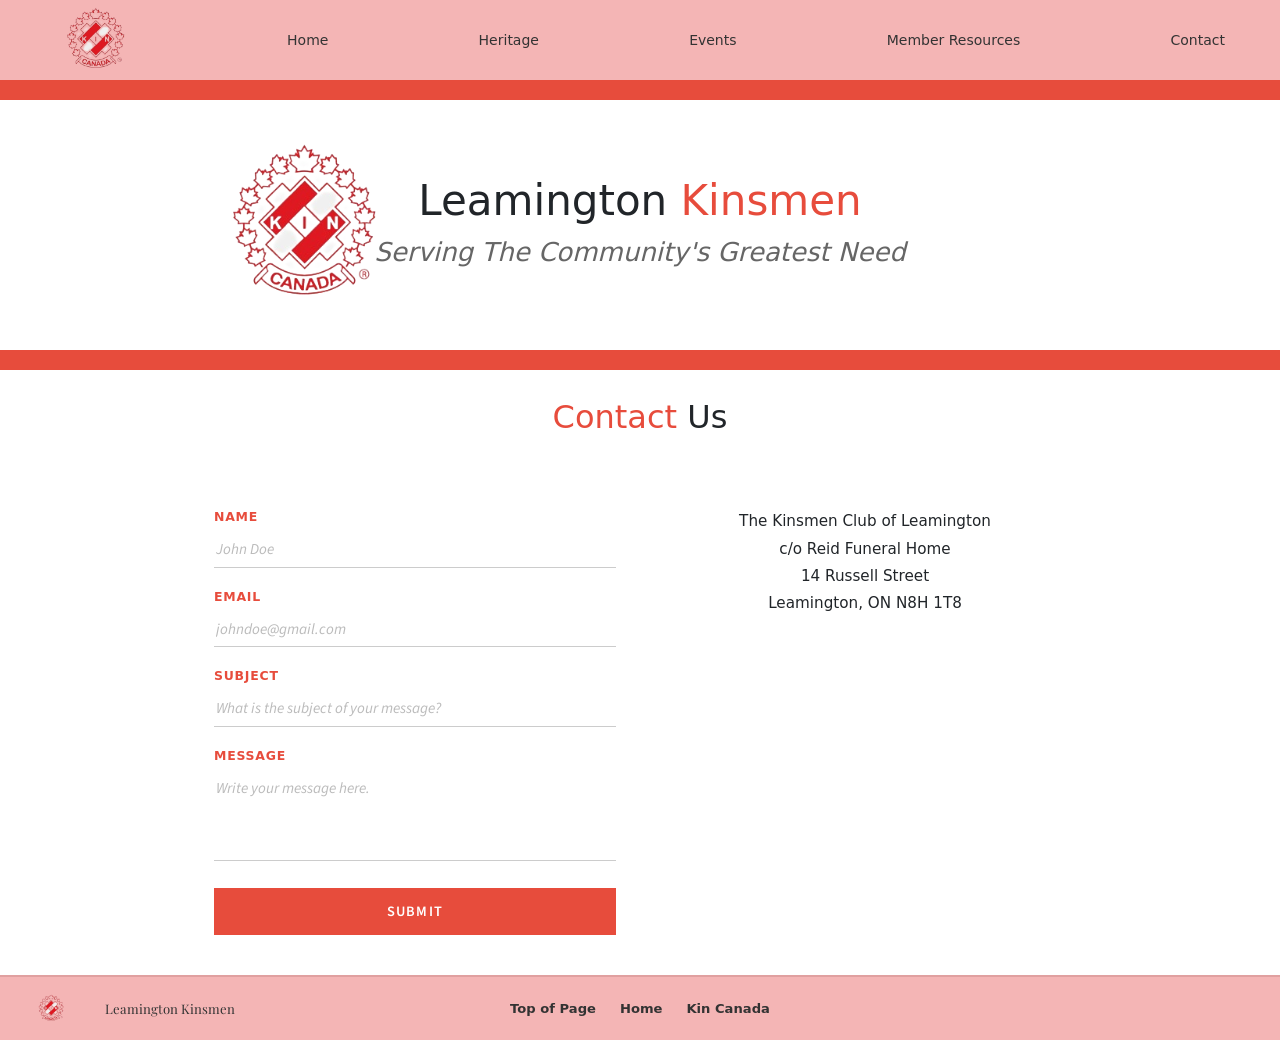
==== contact.html @ 211898f0 "Added nav bar / footer navigation" ====
<!DOCTYPE html>
<html lang="en">
    <head>
        <meta charset="UTF-8">
        <meta name="viewport" content="width=device-width, initial-scale=1.0">
        <title>Leamington Kinsmen – Contact</title>
        <link href="https://cdn.jsdelivr.net/npm/bootstrap@5.3.0/dist/css/bootstrap.min.css" rel="stylesheet">
        <link href="https://fonts.googleapis.com/css2?family=Playfair+Display:wght@400;600&family=Source+Sans+3:wght@300;400;600&display=swap" rel="stylesheet">
        <link rel="stylesheet" href="css/style.css">
    </head>
    <body>
        <script src="https://cdn.jsdelivr.net/npm/bootstrap@5.3.0/dist/js/bootstrap.bundle.min.js"></script>
        <nav class="top-nav">
        <div class="nav-container">
    <div class="logo-small">
        <img src="kincanada.png" alt="Kinsmen Logo">
    </div>
    <button class="burger-menu" type="button" aria-label="Toggle navigation">
        <span></span>
        <span></span>
        <span></span>
    </button>
    <ul class="nav-links">
        <li><a href="home.html">Home</a></li>
        <li><a href="heritage.html">Heritage</a></li>
        <li><a href="events.html">Events</a></li>
        <li><a href="memberresources.html">Member Resources</a></li>
        <li><a href="contact.html">Contact</a></li>
    </ul>
</div>
    </nav>

    <header class="main-header">
        <div class="header-wrapper">
            <div class="logo-large">
                <img src="kincanada.png" alt="Kinsmen Canada Logo">
            </div>
        <div class="header-text-container">
                <div class="header-text">
                    <h1>Leamington <span class="highlight">Kinsmen</span></h1>
                    <p class="tagline">Serving The Community's Greatest Need</p>
                </div>
            </div>
        </div>
    </header>

    <div class="page-title">
        <h2><span class="highlight">Contact</span> Us</h2>
    </div>

    <main class="contact-main">
        <section class="contact-form">
            <div class="field">
                <label>Name</label>
                <input type="text" placeholder="John Doe">
            </div>
            <div class="field">
                <label>Email</label>
                <input type="email" placeholder="johndoe@gmail.com">
            </div>
            <div class="field">
                <label>Subject</label>
                <input type="text" placeholder="What is the subject of your message?">
            </div>
            <div class="field">
                <label>Message</label>
                <textarea placeholder="Write your message here."></textarea>
            </div>
            <button class="button-submit" type="button">Submit</button>
        </section>

        <section class="contact-info">
            <address>
                The Kinsmen Club of Leamington<br>
                c/o Reid Funeral Home<br>
                14 Russell Street<br>
                Leamington, ON N8H 1T8
            </address>
            <iframe
                src="https://www.google.com/maps/embed?pb=!1m18!1m12!1m3!1d2956.6!2d-82.5962!3d42.0534!2m3!1f0!2f0!3f0!3m2!1i1024!2i768!4f13.1!3m3!1m2!1s0x883a2b1b2b2b2b2b%3A0x0!2s14+Russell+St%2C+Leamington%2C+ON+N8H+1T8!5e0!3m2!1sen!2sca!4v1680000000000"
                allowfullscreen loading="lazy" referrerpolicy="no-referrer-when-downgrade"
                title="Leamington Kinsmen location">
            </iframe>
        </section>
    </main>

    <footer class="main-footer">
    <div class="footer-inner">
        <div class="footer-brand">
            <img src="kincanada.png" alt="Kinsmen Logo">
            <span class="footer-kinsmen">Leamington Kinsmen</span>
        </div>
        <div class="footer-links">
            <a href="#">Top of Page</a>
            <a href="home.html">Home</a>
            <a href="https://www.kincanada.ca/">Kin Canada</a>
        </div>
    </div>
</footer>
    <script src="js/contact.js"></script>
    </body>
</html>
---- css/style.css ----
body {
    margin: 0;
    padding: 0;
    min-height: 100vh;
    display: flex;
    flex-direction: column;
}

.top-nav {
    background-color: #f4b5b5;
    padding: 0;
}

.nav-container {
    margin: 0 auto;
    display: flex;
    align-items: center;
    padding: 0;
}

.nav-links {
    display: flex;
    list-style: none;
    gap: 40px;
    flex: 1;
    justify-content: space-around;
    margin: 0;
}

.nav-links a {
    text-decoration: none;
    color: #333;
    font-size: 14px;
    font-weight: 500;
}

.nav-links a:hover {
    color: #e74c3c;
}

.logo-small img {
    height: 80px;
    object-fit: contain;
}

.main-header {
    background-color: #fff;
    border-top: 20px solid #e74c3c;
    border-bottom: 20px solid #e74c3c;
    padding: 25px 40px;
    min-height: 260px;
    display: flex;
    align-items: center;
    position: relative;
    overflow: hidden;
}

.header-wrapper {
    width: 100%;
    max-width: 1400px;
    margin: 0 auto;
    display: flex;
    align-items: center;
    justify-content: center;           
    position: relative;
    gap: 80px;                         
}

.logo-large {
    flex-shrink: 0;
    height: 200px;
    margin-left: -650px;                 
}

.logo-large img {
    height: 100%;
    width: auto;
    object-fit: contain;
}

.header-text-container {
    position: absolute;
    left: 50%;
    transform: translateX(-50%);
    text-align: center;
    width: 100%;
    max-width: 620px;
    pointer-events: none;
}

.header-text {
    pointer-events: auto;
}

.header-text h1 {
    font-size: 42px;
    margin: 0 0 8px 0;
    line-height: 1.1;
}

.header-text .highlight {
    color: #e74c3c;
}

.tagline {
    font-size: 26px;
    color: #666;
    font-style: italic;
    margin: 0;
}

.page-title{
    text-align: center;
    padding: 28px 16px 24px;
}

.page-title-band h2 {
    font-family: 'Playfair Display', serif;
    font-size: 2rem;
    font-weight: 400;
    color: #333;
}

.highlight {
    color: #e74c3c;
}

.contact-info {
    text-align: center;
}

.contact-main {
    flex: 1;
    max-width: 900px;
    margin: 0 auto;
    width: 100%;
    padding: 40px 24px;
    display: grid;
    grid-template-columns: 1fr 1fr;
    gap: 48px;
    align-items: start;
}

.contact-form .field {
    margin-bottom: 20px;
}

.contact-form label {
    display: block;
    font-size: 0.78rem;
    font-weight: 600;
    color: #e74c3c;
    text-transform: uppercase;
    letter-spacing: 0.06em;
    margin-bottom: 5px;
}


.contact-form input,
.contact-form textarea {
    width: 100%;
    border: none;
    border-bottom: 1.5px solid #ccc;
    background: transparent;
    padding: 6px 2px;
    font-family: 'Source Sans 3', sans-serif;
    font-size: 0.95rem;
    color: #333;
    outline: none;
    transition: border-color 0.2s;
    resize: none;
}

.contact-form input::placeholder,
.contact-form textarea::placeholder {
    color: #bbb;
    font-style: italic;
}

.contact-form input:focus,
.contact-form textarea:focus {
    border-color: #e74c3c;
}

.contact-form textarea {
    min-height: 90px;
}

.button-submit {
    display: block;
    width: 100%;
    background: #e74c3c;
    color: #fff;
    border: none;
    padding: 13px;
    font-family: 'Source Sans 3', sans-serif;
    font-size: 0.9rem;
    font-weight: 600;
    letter-spacing: 0.08em;
    text-transform: uppercase;
    cursor: pointer;
    transition: background 0.2s;
    margin-top: 8px;
}

.btn-submit:hover {
    background: #c0392b;
}

.contact-info address {
    font-style: normal;
    font-size: 0.95rem;
    line-height: 1.8;
    text-align: center;
    margin-bottom: 20px;
}

.map-placeholder {
    width: 85%;
    aspect-ratio: 4/3;
    border: 1px solid #ddd;
    overflow: hidden;
    margin: 0 auto;
    display: block;
}

.map-placeholder iframe {
    width: 100%;
    height: 100%;
    border: none;
    display: block;
}

.main-footer {
    background-color: #f4b5b5;
    border-top: 2px solid #e0a0a0;
    padding: 14px 24px;
}

.footer-inner {
    width: 100%;
    display: flex;
    align-items: center;
    position: relative;
}

.footer-kinsmen {
    font-family: 'Playfair Display', serif;
    font-size: 0.82rem;
    color: #333;
    flex: 1;
}

.footer-brand {
    display: flex;
    align-items: center;
    gap: 8px;
    margin-right: auto;
    margin-left: -15px;
}

.footer-brand img {
    height: 35px;
    width: auto;
    object-fit: contain;
}

.footer-links {
    position: absolute;
    left: 50%;
    transform: translateX(-50%);
    display: flex;
    gap: 24px;
}

.footer-links a {
    font-size: 0.82rem;
    color: #333;
    text-decoration: none;
    font-weight: 600;
}

.footer-links a:hover {
    text-decoration: underline;
}

.burger-menu {
    display: none; 
    flex-direction: column;
    justify-content: space-between;
    width: 30px;
    height: 21px;
    background: transparent;
    border: none;
    cursor: pointer;
    padding: 0;
}

.burger-menu .bar {
    width: 100%;
    height: 3px;
    background-color: #c0392b;
    border-radius: 3px;
    transition: 0.3s;
}

@media (max-width: 768px){
    .nav-container {
        display: flex;
        align-items: center;
        justify-content: space-between;
        padding: 8px 16px;
        position: relative;
    }

    .nav-container::after {
        content: 'Leamington Kinsmen';
        position: absolute;
        left: 50%;
        transform: translateX(-50%);
        font-family: 'Playfair Display', serif;
        font-size: 1rem;
        font-weight: 600;
        color: #333;
        white-space: nowrap;
    }

    .nav-container::before {
        content: '';
        display: flex;
        flex-direction: column;
        justify-content: space-between;
        width: 28px;
        height: 20px;
        cursor: pointer;
        order: 3;
    }

     .logo-small img {
        height: 60px;
        margin-left: -50px;
    }

    .nav-links {
        display: none;
        flex-direction: column;
        gap: 0;
        position: absolute;
        top: 100%;
        left: 0;
        right: 0;
        background-color: #f4b5b5;
        z-index: 99;
        padding: 8px 0;
        box-shadow: 0 4px 8px rgba(0,0,0,0.1);
    }

    .nav-links.open {
        display: flex;
    }

    

    .nav-links li a {
        padding: 8px 12px;
        display: flex;
    }

    .nav-links li:last-child a {
        border-bottom: none;
    }

    .main-header {
        padding: 20px;
        min-height: auto;
        border-top: 10px solid #e74c3c;
        border-bottom: 10px solid #e74c3c;
    }

    .header-wrapper {
        flex-direction: column;
        gap: 16px;
        text-align: center;
    }

    .logo-large {
        height: 120px;
        margin-left: 0;
    }

    .header-text-container {
        position: static;
        transform: none;
        max-width: 100%;
    }

    .header-text h1 {
        font-size: 28px;
    }

    .tagline {
        font-size: 16px;
    }

    .page-title {
        padding: 20px 16px;
    }

    .page-title h2 {
        font-size: 1.5rem;
    }

    .contact-main {
        grid-template-columns: 1fr;
        gap: 32px;
        padding: 24px 16px;
    }

    .contact-info iframe {
        width: 100%;
    }

    .footer-inner {
        display: flex;
        flex-direction: row;
        align-items: center;
        justify-content: flex-start; 
        position: relative;
        padding: 10px 15px;
        min-height: 60px;
    }

    .footer-brand {
        display: flex;
        align-items: center;
        margin: 0;
        z-index: 5;
    }

    .footer-kinsmen {
        display: none;
    }

    .footer-brand img {
        height: 50px; 
        width: auto;
        margin-left: -55px;
    }

    .footer-links {
        position: absolute;
        left: 50%;
        transform: translateX(-50%); 
        display: flex;
        gap: 15px; 
        width: auto;
        margin: 0;
        z-index: 1;
    }

    .footer-links a {
        font-size: 0.85rem;
        font-weight: 600;
        text-decoration: none;
        color: #333;
        white-space: nowrap;
    }

    .burger-menu{
        display: flex; 
        flex-direction: column;
        justify-content: space-between;
        width: 30px;
        height: 21px;
        background: transparent;
        border: none;
        cursor: pointer;
        padding: 0;
        margin-right: -250px; 
        z-index: 1001;
        order: 2;
    }

    .burger-menu span {
        width: 100%;
        height: 3px;
        background-color: #333;
        border-radius: 3px;
        display: block;
    }
    
}
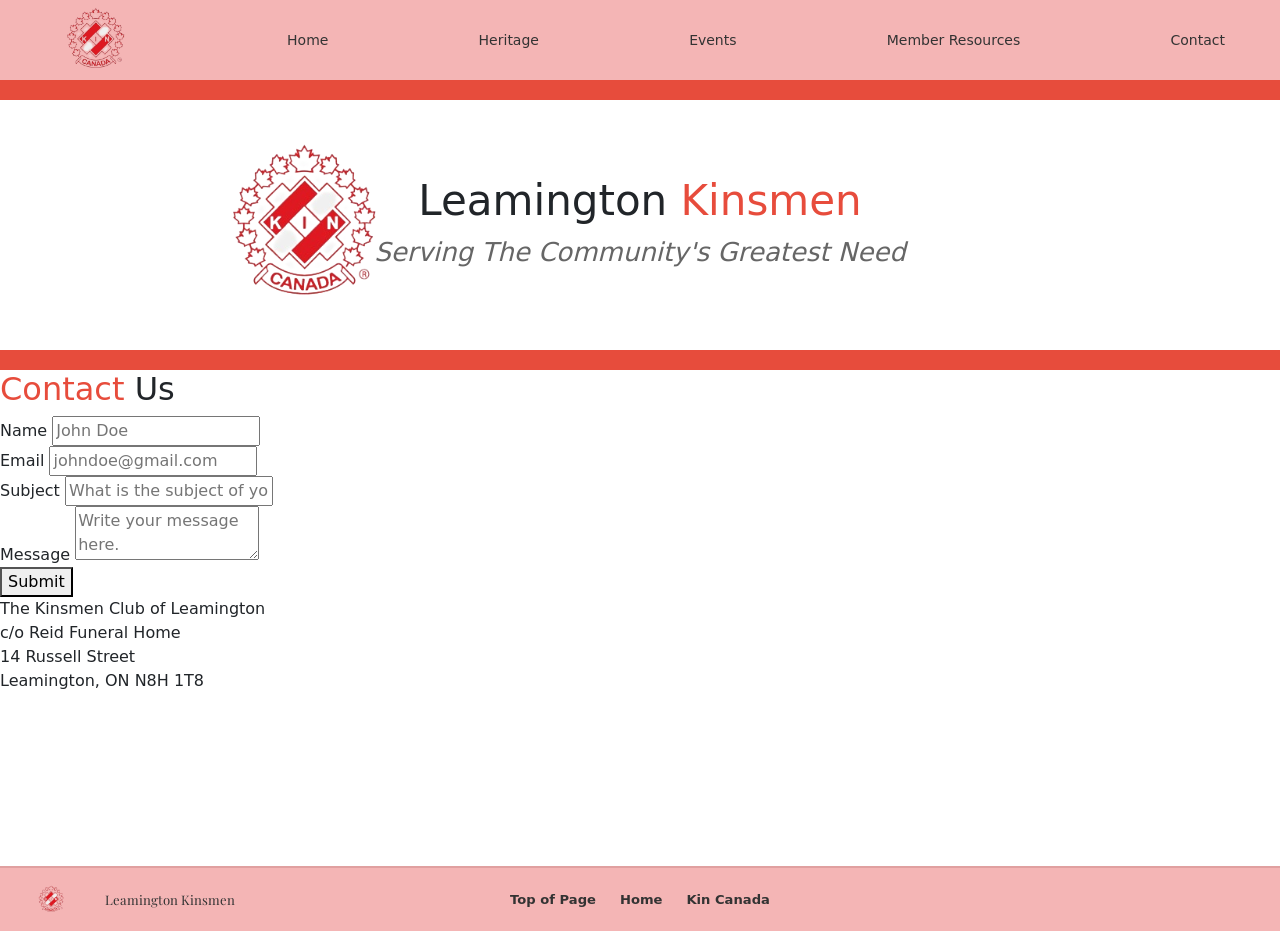
==== commit e78f125b: "updated contact page styling to match other web pages using events.css." ====
--- a/contact.html
+++ b/contact.html
@@ -6,7 +6,7 @@
         <title>Leamington Kinsmen – Contact</title>
         <link href="https://cdn.jsdelivr.net/npm/bootstrap@5.3.0/dist/css/bootstrap.min.css" rel="stylesheet">
         <link href="https://fonts.googleapis.com/css2?family=Playfair+Display:wght@400;600&family=Source+Sans+3:wght@300;400;600&display=swap" rel="stylesheet">
-        <link rel="stylesheet" href="css/style.css">
+       <link rel="stylesheet" href="css/events.css">
     </head>
     <body>
         <script src="https://cdn.jsdelivr.net/npm/bootstrap@5.3.0/dist/js/bootstrap.bundle.min.js"></script>
@@ -21,11 +21,11 @@
         <span></span>
     </button>
     <ul class="nav-links">
-        <li><a href="home.html">Home</a></li>
-        <li><a href="heritage.html">Heritage</a></li>
-        <li><a href="events.html">Events</a></li>
-        <li><a href="memberresources.html">Member Resources</a></li>
-        <li><a href="contact.html">Contact</a></li>
+        <li><a href="#">Home</a></li>
+        <li><a href="#">Heritage</a></li>
+        <li><a href="#">Events</a></li>
+        <li><a href="#">Member Resources</a></li>
+        <li><a href="#">Contact</a></li>
     </ul>
 </div>
     </nav>
@@ -92,8 +92,8 @@
         </div>
         <div class="footer-links">
             <a href="#">Top of Page</a>
-            <a href="home.html">Home</a>
-            <a href="https://www.kincanada.ca/">Kin Canada</a>
+            <a href="#">Home</a>
+            <a href="#">Kin Canada</a>
         </div>
     </div>
 </footer>
--- a/css/events.css
+++ b/css/events.css
@@ -0,0 +1,446 @@
+body {
+    margin: 0;
+    padding: 0;
+    min-height: 100vh;
+    display: flex;
+    flex-direction: column;
+}
+
+.top-nav {
+    background-color: #f4b5b5;
+    padding: 0;
+}
+
+.nav-container {
+    margin: 0 auto;
+    display: flex;
+    align-items: center;
+    padding: 0;
+}
+
+.nav-links {
+    display: flex;
+    list-style: none;
+    gap: 40px;
+    flex: 1;
+    justify-content: space-around;
+    margin: 0;
+}
+
+.nav-links a {
+    text-decoration: none;
+    color: #333;
+    font-size: 14px;
+    font-weight: 500;
+}
+
+.nav-links a:hover {
+    color: #e74c3c;
+}
+
+.logo-small img {
+    height: 80px;
+    object-fit: contain;
+}
+
+.main-header {
+    background-color: #fff;
+    border-top: 20px solid #e74c3c;
+    border-bottom: 20px solid #e74c3c;
+    padding: 25px 40px;
+    min-height: 260px;
+    display: flex;
+    align-items: center;
+    position: relative;
+    overflow: hidden;
+}
+
+.header-wrapper {
+    width: 100%;
+    max-width: 1400px;
+    margin: 0 auto;
+    display: flex;
+    align-items: center;
+    justify-content: center;           
+    position: relative;
+    gap: 80px;                         
+}
+
+.logo-large {
+    flex-shrink: 0;
+    height: 200px;
+    margin-left: -650px;                 
+}
+
+.logo-large img {
+    height: 100%;
+    width: auto;
+    object-fit: contain;
+}
+
+.header-text-container {
+    position: absolute;
+    left: 50%;
+    transform: translateX(-50%);
+    text-align: center;
+    width: 100%;
+    max-width: 620px;
+    pointer-events: none;
+}
+
+.header-text {
+    pointer-events: auto;
+}
+
+.header-text h1 {
+    font-size: 42px;
+    margin: 0 0 8px 0;
+    line-height: 1.1;
+}
+
+.header-text .highlight {
+    color: #e74c3c;
+}
+
+.tagline {
+    font-size: 26px;
+    color: #666;
+    font-style: italic;
+    margin: 0;
+}
+
+.section-title {
+    font-family: 'Playfair Display', serif;
+    font-size: 2rem;
+    color: #333;
+    margin-bottom: 30px;
+    border-left: 5px solid #e74c3c;
+    padding-left: 15px;
+}
+
+.highlight {
+    color: #e74c3c;
+}
+
+.event-card {
+    display: flex;
+    background: #fff;
+    border-radius: 8px;
+    box-shadow: 0 4px 15px rgba(0,0,0,0.1);
+    margin-bottom: 25px;
+    overflow: hidden;
+    padding: 20px;
+    align-items: center;
+    gap: 20px;
+}
+
+.event-image img {
+    width: 150px;
+    height: 120px;
+    object-fit: cover;
+    border-radius: 4px;
+}
+
+.event-details h3 {
+    font-family: 'Source Sans 3', sans-serif;
+    font-size: 1.25rem;
+    font-weight: 600;
+    margin-bottom: 10px;
+}
+
+.event-details p {
+    font-size: 0.9rem;
+    color: #666;
+    line-height: 1.5;
+    margin: 0;
+}
+
+.event-details h4{
+    font-family: 'Source Sans 3', sans-serif;
+    font-size: 1rem;
+    font-weight: 600;
+    margin-bottom: 10px;
+    color: #333;
+}
+
+.gallery-wrapper {
+    display: flex;
+    align-items: center;
+    gap: 20px;
+}
+
+.gallery-scroll-container {
+    flex: 1;
+}
+
+.gallery-grid {
+    display: grid;
+    grid-template-columns: repeat(3, 1fr);
+    gap: 15px;
+    width: 100%;
+}
+
+.gallery-grid img {
+    width: 100%;
+    aspect-ratio: 1/1;
+    object-fit: cover;
+    border-radius: 4px;
+}
+
+.arrow {
+    background: none;
+    border: none;
+    font-size: 2rem;
+    cursor: pointer;
+    color: #333;
+}
+
+.main-footer {
+    background-color: #f4b5b5;
+    border-top: 2px solid #e0a0a0;
+    padding: 14px 24px;
+}
+
+.footer-inner {
+    width: 100%;
+    display: flex;
+    align-items: center;
+    position: relative;
+}
+
+.footer-kinsmen {
+    font-family: 'Playfair Display', serif;
+    font-size: 0.82rem;
+    color: #333;
+    flex: 1;
+}
+
+.footer-brand {
+    display: flex;
+    align-items: center;
+    gap: 8px;
+    margin-right: auto;
+    margin-left: -15px;
+}
+
+.footer-brand img {
+    height: 35px;
+    width: auto;
+    object-fit: contain;
+}
+
+.footer-links {
+    position: absolute;
+    left: 50%;
+    transform: translateX(-50%);
+    display: flex;
+    gap: 24px;
+}
+
+.footer-links a {
+    font-size: 0.82rem;
+    color: #333;
+    text-decoration: none;
+    font-weight: 600;
+}
+
+.footer-links a:hover {
+    text-decoration: underline;
+}
+
+.burger-menu {
+    display: none; 
+    flex-direction: column;
+    justify-content: space-between;
+    width: 30px;
+    height: 21px;
+    background: transparent;
+    border: none;
+    cursor: pointer;
+    padding: 0;
+}
+
+@media (max-width: 768px) {
+    .nav-container {
+        display: flex;
+        align-items: center;
+        justify-content: space-between;
+        padding: 8px 16px;
+        position: relative;
+    }
+
+    .nav-container::after {
+        content: 'Leamington Kinsmen';
+        position: absolute;
+        left: 50%;
+        transform: translateX(-50%);
+        font-family: 'Playfair Display', serif;
+        font-size: 1rem;
+        font-weight: 600;
+        color: #333;
+        white-space: nowrap;
+    }
+
+    .logo-small img {
+        height: 60px;
+        margin-left: -50px;
+    }
+
+    .burger-menu {
+    display: flex;
+    flex-direction: column;
+    justify-content: space-between;
+    width: 30px;
+    height: 21px;
+    background: transparent;
+    border: none;
+    cursor: pointer;
+    padding: 0;
+    margin-left: auto;
+    z-index: 1001;
+}
+
+    .burger-menu span {
+        width: 100%;
+        height: 3px;
+        background-color: #333;
+        border-radius: 3px;
+        display: block;
+    }
+
+    .nav-links {
+        display: none;
+        flex-direction: column;
+        gap: 0;
+        position: absolute;
+        top: 100%;
+        left: 0;
+        right: 0;
+        background-color: #f4b5b5;
+        z-index: 99;
+        padding: 8px 0;
+        box-shadow: 0 4px 8px rgba(0,0,0,0.1);
+    }
+
+    .nav-links.open {
+        display: flex;
+    }
+
+    .nav-links li a {
+        padding: 8px 12px;
+        display: flex;
+    }
+
+    .main-header {
+        padding: 20px;
+        min-height: auto;
+        border-top: 10px solid #e74c3c;
+        border-bottom: 10px solid #e74c3c;
+    }
+
+    .header-wrapper {
+        flex-direction: column;
+        gap: 16px;
+        text-align: center;
+    }
+
+    .logo-large {
+        height: 120px;
+        margin-left: 0;
+    }
+
+    .header-text-container {
+        position: static;
+        transform: none;
+        max-width: 100%;
+    }
+
+    .header-text h1 {
+        font-size: 28px;
+    }
+
+    .tagline {
+        font-size: 16px;
+    }
+
+    .event-card {
+        flex-direction: row;
+        padding: 12px;
+        gap: 12px;
+    }
+
+    .event-image img {
+        width: 100px;
+        height: 80px;
+    }
+
+    .event-details h3 {
+        font-size: 1rem;
+    }
+
+    .gallery-wrapper {
+        gap: 8px;
+    }
+
+    .gallery-grid {
+        grid-template-columns: 1fr;
+    }
+
+    .gallery-grid img {
+        width: 100%;
+        aspect-ratio: 16/9;
+        object-fit: cover;
+        border-radius: 4px;
+    }
+
+    .arrow {
+        font-size: 1.4rem;
+        padding: 0 4px;
+    }
+
+    .footer-inner {
+        display: flex;
+        flex-direction: row;
+        align-items: center;
+        justify-content: flex-start;
+        position: relative;
+        padding: 10px 15px;
+        min-height: 60px;
+    }
+
+    .footer-brand {
+        display: flex;
+        align-items: center;
+        margin: 0;
+        z-index: 5;
+    }
+
+    .footer-kinsmen {
+        display: none;
+    }
+
+    .footer-brand img {
+        height: 50px;
+        width: auto;
+        margin-left: -55px;
+    }
+
+    .footer-links {
+        position: absolute;
+        left: 50%;
+        transform: translateX(-50%);
+        display: flex;
+        gap: 15px;
+        width: auto;
+        margin: 0;
+        z-index: 1;
+    }
+
+    .footer-links a {
+        font-size: 0.85rem;
+        font-weight: 600;
+        text-decoration: none;
+        color: #333;
+        white-space: nowrap;
+    }
+}
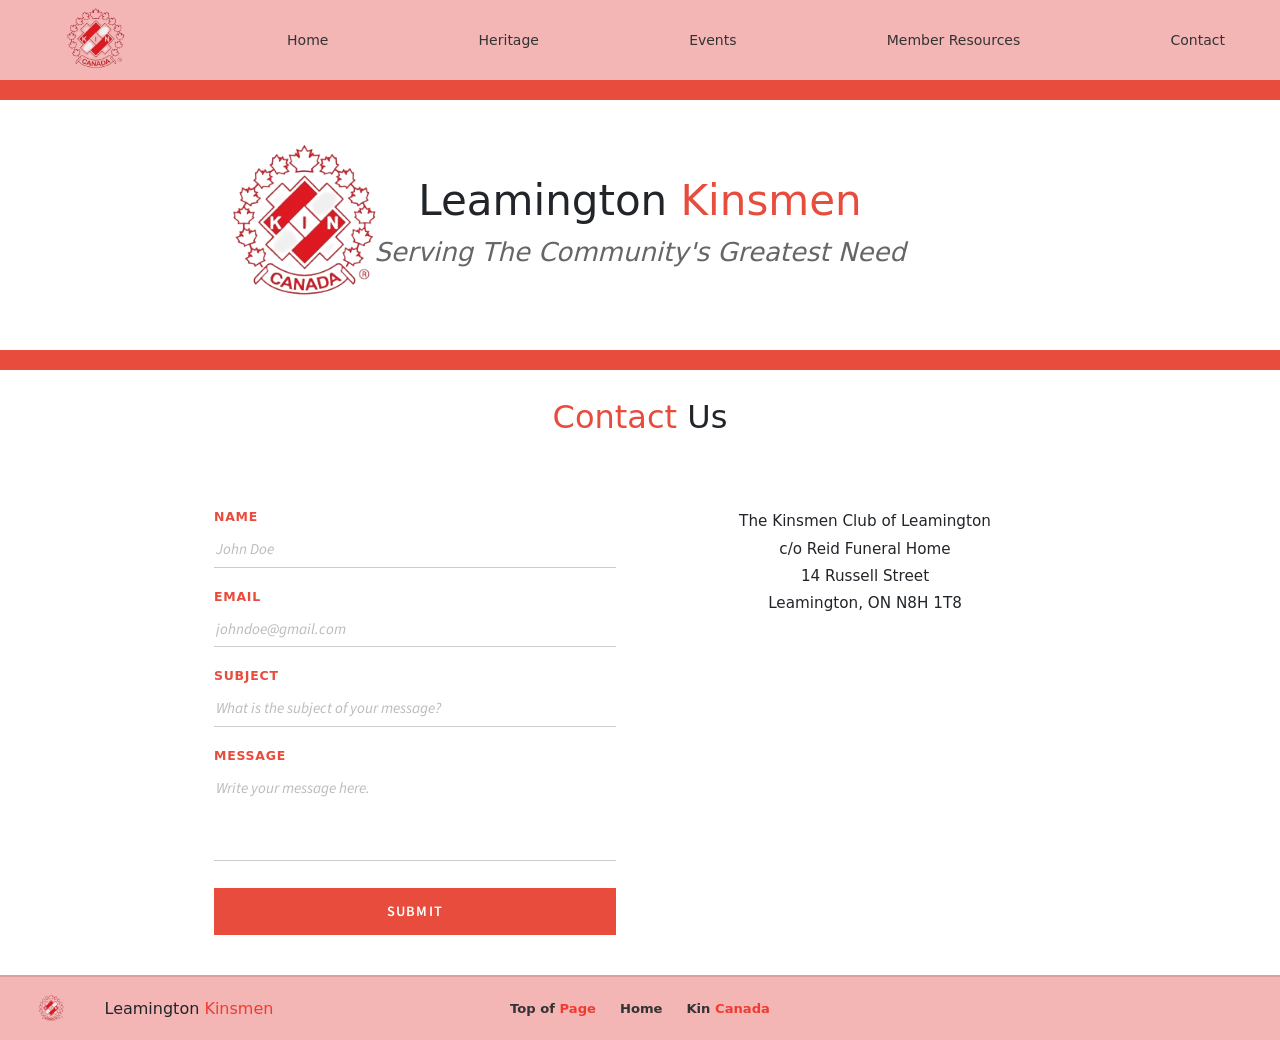
==== commit 53bb8894: "Changed styling to proper file, fixed footer styling." ====
--- a/contact.html
+++ b/contact.html
@@ -1,33 +1,34 @@
 <!DOCTYPE html>
 <html lang="en">
-    <head>
-        <meta charset="UTF-8">
-        <meta name="viewport" content="width=device-width, initial-scale=1.0">
-        <title>Leamington Kinsmen – Contact</title>
-        <link href="https://cdn.jsdelivr.net/npm/bootstrap@5.3.0/dist/css/bootstrap.min.css" rel="stylesheet">
-        <link href="https://fonts.googleapis.com/css2?family=Playfair+Display:wght@400;600&family=Source+Sans+3:wght@300;400;600&display=swap" rel="stylesheet">
-       <link rel="stylesheet" href="css/events.css">
-    </head>
-    <body>
-        <script src="https://cdn.jsdelivr.net/npm/bootstrap@5.3.0/dist/js/bootstrap.bundle.min.js"></script>
-        <nav class="top-nav">
+<head>
+    <meta charset="UTF-8">
+    <meta name="viewport" content="width=device-width, initial-scale=1.0">
+    <title>Leamington Kinsmen – Contact</title>
+    <link href="https://cdn.jsdelivr.net/npm/bootstrap@5.3.0/dist/css/bootstrap.min.css" rel="stylesheet">
+    <link href="https://fonts.googleapis.com/css2?family=Playfair+Display:wght@400;600&family=Source+Sans+3:wght@300;400;600&display=swap" rel="stylesheet">
+    <link rel="stylesheet" href="css/style.css">
+</head>
+<body>
+    <script src="https://cdn.jsdelivr.net/npm/bootstrap@5.3.0/dist/js/bootstrap.bundle.min.js"></script>
+
+    <nav class="top-nav">
         <div class="nav-container">
-    <div class="logo-small">
-        <img src="kincanada.png" alt="Kinsmen Logo">
-    </div>
-    <button class="burger-menu" type="button" aria-label="Toggle navigation">
-        <span></span>
-        <span></span>
-        <span></span>
-    </button>
-    <ul class="nav-links">
-        <li><a href="#">Home</a></li>
-        <li><a href="#">Heritage</a></li>
-        <li><a href="#">Events</a></li>
-        <li><a href="#">Member Resources</a></li>
-        <li><a href="#">Contact</a></li>
-    </ul>
-</div>
+            <div class="logo-small">
+                <img src="kincanada.png" alt="Kinsmen Logo">
+            </div>
+            <button class="burger-menu" type="button" aria-label="Toggle navigation">
+                <span></span>
+                <span></span>
+                <span></span>
+            </button>
+            <ul class="nav-links">
+                <li><a href="index.html">Home</a></li>
+                <li><a href="Heritage.html">Heritage</a></li>
+                <li><a href="events.html">Events</a></li>
+                <li><a href="#">Member Resources</a></li>
+                <li><a href="contact.html">Contact</a></li>
+            </ul>
+        </div>
     </nav>
 
     <header class="main-header">
@@ -35,7 +36,7 @@
             <div class="logo-large">
                 <img src="kincanada.png" alt="Kinsmen Canada Logo">
             </div>
-        <div class="header-text-container">
+            <div class="header-text-container">
                 <div class="header-text">
                     <h1>Leamington <span class="highlight">Kinsmen</span></h1>
                     <p class="tagline">Serving The Community's Greatest Need</p>
@@ -50,23 +51,38 @@
 
     <main class="contact-main">
         <section class="contact-form">
-            <div class="field">
-                <label>Name</label>
-                <input type="text" placeholder="John Doe">
+            <form id="contactForm" action="https://formsubmit.co/Tshikani.oliver@gmail.com" method="POST">
+                <div class="field">
+                    <label for="name">Name</label>
+                    <input type="text" id="name" name="name" placeholder="John Doe" required>
+                </div>
+
+                <div class="field">
+                    <label for="email">Email</label>
+                    <input type="email" id="email" name="email" placeholder="johndoe@gmail.com" required>
+                </div>
+
+                <div class="field">
+                    <label for="subject">Subject</label>
+                    <input type="text" id="subject" name="subject" placeholder="What is the subject of your message?" required>
+                </div>
+
+                <div class="field">
+                    <label for="message">Message</label>
+                    <textarea id="message" name="message" placeholder="Write your message here." required></textarea>
+                </div>
+
+                <!-- Hidden fields for better delivery -->
+                <input type="hidden" name="_subject" value="New Contact Form - Leamington Kinsmen">
+                <input type="hidden" name="_captcha" value="false">
+
+                <button class="button-submit" type="submit">Submit</button>
+            </form>
+
+            <!-- Success message (hidden by default) -->
+            <div id="successMessage" style="display:none; color:#28a745; font-weight:600; margin-top:20px; text-align:center;">
+                Thank you! Your message has been sent successfully.
             </div>
-            <div class="field">
-                <label>Email</label>
-                <input type="email" placeholder="johndoe@gmail.com">
-            </div>
-            <div class="field">
-                <label>Subject</label>
-                <input type="text" placeholder="What is the subject of your message?">
-            </div>
-            <div class="field">
-                <label>Message</label>
-                <textarea placeholder="Write your message here."></textarea>
-            </div>
-            <button class="button-submit" type="button">Submit</button>
         </section>
 
         <section class="contact-info">
@@ -76,27 +92,35 @@
                 14 Russell Street<br>
                 Leamington, ON N8H 1T8
             </address>
-            <iframe
-                src="https://www.google.com/maps/embed?pb=!1m18!1m12!1m3!1d2956.6!2d-82.5962!3d42.0534!2m3!1f0!2f0!3f0!3m2!1i1024!2i768!4f13.1!3m3!1m2!1s0x883a2b1b2b2b2b2b%3A0x0!2s14+Russell+St%2C+Leamington%2C+ON+N8H+1T8!5e0!3m2!1sen!2sca!4v1680000000000"
-                allowfullscreen loading="lazy" referrerpolicy="no-referrer-when-downgrade"
-                title="Leamington Kinsmen location">
-            </iframe>
+            <iframe src="https://www.google.com/maps/embed?pb=!1m18!1m12!1m3!1d2956.6!2d-82.5962!3d42.0534!2m3!1f0!2f0!3f0!3m2!1i1024!2i768!4f13.1!3m3!1m2!1s0x883a2b1b2b2b2b2b%3A0x0!2s14+Russell+St%2C+Leamington%2C+ON+N8H+1T8!5e0!3m2!1sen!2sca!4v1680000000000" allowfullscreen loading="lazy" referrerpolicy="no-referrer-when-downgrade" title="Leamington Kinsmen location"></iframe>
         </section>
     </main>
 
     <footer class="main-footer">
-    <div class="footer-inner">
-        <div class="footer-brand">
-            <img src="kincanada.png" alt="Kinsmen Logo">
-            <span class="footer-kinsmen">Leamington Kinsmen</span>
+        <div class="footer-inner">
+            <div class="footer-brand">
+                <img src="kincanada.png" alt="Kinsmen Logo">
+                <div class="brand">Leamington <span>Kinsmen</span></div>
+            </div>
+            <div class="footer-links">
+                <a href="#">Top of <span>Page</span></a>
+                <a href="index.html">Home</a>
+                <a href="https://kincanada.ca/">Kin <span>Canada</span></a>
+            </div>
         </div>
-        <div class="footer-links">
-            <a href="#">Top of Page</a>
-            <a href="#">Home</a>
-            <a href="#">Kin Canada</a>
-        </div>
-    </div>
-</footer>
+    </footer>
+
     <script src="js/contact.js"></script>
-    </body>
+
+    <!-- form success handling with formsubmit.co -->
+    <script>
+        document.getElementById('contactForm').addEventListener('submit', function() {
+            // Show success message after submit 
+            setTimeout(() => {
+                document.getElementById('successMessage').style.display = 'block';
+                document.getElementById('contactForm').reset();
+            }, 800);
+        });
+    </script>
+</body>
 </html>
--- a/css/style.css
+++ b/css/style.css
@@ -0,0 +1,500 @@
+body {
+    margin: 0;
+    padding: 0;
+    min-height: 100vh;
+    display: flex;
+    flex-direction: column;
+}
+
+.top-nav {
+    background-color: #f4b5b5;
+    padding: 0;
+}
+
+.nav-container {
+    margin: 0 auto;
+    display: flex;
+    align-items: center;
+    padding: 0;
+}
+
+.nav-links {
+    display: flex;
+    list-style: none;
+    gap: 40px;
+    flex: 1;
+    justify-content: space-around;
+    margin: 0;
+}
+
+.nav-links a {
+    text-decoration: none;
+    color: #333;
+    font-size: 14px;
+    font-weight: 500;
+}
+
+.nav-links a:hover {
+    color: #e74c3c;
+}
+
+.logo-small img {
+    height: 80px;
+    object-fit: contain;
+}
+
+.main-header {
+    background-color: #fff;
+    border-top: 20px solid #e74c3c;
+    border-bottom: 20px solid #e74c3c;
+    padding: 25px 40px;
+    min-height: 260px;
+    display: flex;
+    align-items: center;
+    position: relative;
+    overflow: hidden;
+}
+
+.header-wrapper {
+    width: 100%;
+    max-width: 1400px;
+    margin: 0 auto;
+    display: flex;
+    align-items: center;
+    justify-content: center;
+    position: relative;
+    gap: 80px;
+}
+
+.logo-large {
+    flex-shrink: 0;
+    height: 200px;
+    margin-left: -650px;
+}
+
+.logo-large img {
+    height: 100%;
+    width: auto;
+    object-fit: contain;
+}
+
+.header-text-container {
+    position: absolute;
+    left: 50%;
+    transform: translateX(-50%);
+    text-align: center;
+    width: 100%;
+    max-width: 620px;
+    pointer-events: none;
+}
+
+.header-text {
+    pointer-events: auto;
+}
+
+.header-text h1 {
+    font-size: 42px;
+    margin: 0 0 8px 0;
+    line-height: 1.1;
+}
+
+.header-text .highlight {
+    color: #e74c3c;
+}
+
+.tagline {
+    font-size: 26px;
+    color: #666;
+    font-style: italic;
+    margin: 0;
+}
+
+.page-title{
+    text-align: center;
+    padding: 28px 16px 24px;
+}
+
+.page-title-band h2 {
+    font-family: 'Playfair Display', serif;
+    font-size: 2rem;
+    font-weight: 400;
+    color: #333;
+}
+
+.highlight {
+    color: #e74c3c;
+}
+
+.contact-info {
+    text-align: center;
+}
+
+.contact-main {
+    flex: 1;
+    max-width: 900px;
+    margin: 0 auto;
+    width: 100%;
+    padding: 40px 24px;
+    display: grid;
+    grid-template-columns: 1fr 1fr;
+    gap: 48px;
+    align-items: start;
+}
+
+.contact-form .field {
+    margin-bottom: 20px;
+}
+
+.contact-form label {
+    display: block;
+    font-size: 0.78rem;
+    font-weight: 600;
+    color: #e74c3c;
+    text-transform: uppercase;
+    letter-spacing: 0.06em;
+    margin-bottom: 5px;
+}
+
+
+.contact-form input,
+.contact-form textarea {
+    width: 100%;
+    border: none;
+    border-bottom: 1.5px solid #ccc;
+    background: transparent;
+    padding: 6px 2px;
+    font-family: 'Source Sans 3', sans-serif;
+    font-size: 0.95rem;
+    color: #333;
+    outline: none;
+    transition: border-color 0.2s;
+    resize: none;
+}
+
+.contact-form input::placeholder,
+.contact-form textarea::placeholder {
+    color: #bbb;
+    font-style: italic;
+}
+
+.contact-form input:focus,
+.contact-form textarea:focus {
+    border-color: #e74c3c;
+}
+
+.contact-form textarea {
+    min-height: 90px;
+}
+
+.button-submit {
+    display: block;
+    width: 100%;
+    background: #e74c3c;
+    color: #fff;
+    border: none;
+    padding: 13px;
+    font-family: 'Source Sans 3', sans-serif;
+    font-size: 0.9rem;
+    font-weight: 600;
+    letter-spacing: 0.08em;
+    text-transform: uppercase;
+    cursor: pointer;
+    transition: background 0.2s;
+    margin-top: 8px;
+}
+
+.btn-submit:hover {
+    background: #c0392b;
+}
+
+.contact-info address {
+    font-style: normal;
+    font-size: 0.95rem;
+    line-height: 1.8;
+    text-align: center;
+    margin-bottom: 20px;
+}
+
+.map-placeholder {
+    width: 85%;
+    aspect-ratio: 4/3;
+    border: 1px solid #ddd;
+    overflow: hidden;
+    margin: 0 auto;
+    display: block;
+}
+
+.map-placeholder iframe {
+    width: 100%;
+    height: 100%;
+    border: none;
+    display: block;
+}
+
+.main-footer {
+    background-color: #f4b5b5;
+    border-top: 2px solid #e0a0a0;
+    padding: 14px 24px;
+}
+
+.footer-inner {
+    width: 100%;
+    display: flex;
+    align-items: center;
+    position: relative;
+}
+
+.footer-inner p {
+    font-family: 'Playfair Display', serif;
+    font-size: 0.82rem;
+    color: #333;
+    flex: 1;
+}
+
+.footer-brand {
+    display: flex;
+    align-items: center;
+    gap: 8px;
+    margin-right: auto;
+    margin-left: -15px;
+}
+
+.footer-brand img {
+    height: 35px;
+    width: auto;
+    object-fit: contain;
+}
+
+.footer-brand span {
+    color: #EF3C30;
+}
+
+.footer-links {
+    position: absolute;
+    left: 50%;
+    transform: translateX(-50%);
+    display: flex;
+    gap: 24px;
+}
+
+.footer-links a {
+    font-size: 0.82rem;
+    color: #333;
+    text-decoration: none;
+    font-weight: 600;
+}
+
+.footer-links a span{
+    color: #EF3C30;
+}
+
+.footer-links a:hover {
+    text-decoration: underline;
+}
+
+.burger-menu {
+    display: none;
+    flex-direction: column;
+    justify-content: space-between;
+    width: 30px;
+    height: 21px;
+    background: transparent;
+    border: none;
+    cursor: pointer;
+    padding: 0;
+}
+
+.burger-menu .bar {
+    width: 100%;
+    height: 3px;
+    background-color: #c0392b;
+    border-radius: 3px;
+    transition: 0.3s;
+}
+
+@media (max-width: 768px){
+    .nav-container {
+        display: flex;
+        align-items: center;
+        justify-content: space-between;
+        padding: 8px 16px;
+        position: relative;
+    }
+
+    .nav-container::after {
+        content: 'Leamington Kinsmen';
+        position: absolute;
+        left: 50%;
+        transform: translateX(-50%);
+        font-family: 'Playfair Display', serif;
+        font-size: 1rem;
+        font-weight: 600;
+        color: #333;
+        white-space: nowrap;
+    }
+
+    .nav-container::before {
+        content: '';
+        display: flex;
+        flex-direction: column;
+        justify-content: space-between;
+        width: 28px;
+        height: 20px;
+        cursor: pointer;
+        order: 3;
+    }
+
+    .logo-small img {
+        height: 60px;
+        margin-left: -50px;
+    }
+
+    .nav-links {
+        display: none;
+        flex-direction: column;
+        gap: 0;
+        position: absolute;
+        top: 100%;
+        left: 0;
+        right: 0;
+        background-color: #f4b5b5;
+        z-index: 99;
+        padding: 8px 0;
+        box-shadow: 0 4px 8px rgba(0,0,0,0.1);
+    }
+
+    .nav-links.open {
+        display: flex;
+    }
+
+
+
+    .nav-links li a {
+        padding: 8px 12px;
+        display: flex;
+    }
+
+    .nav-links li:last-child a {
+        border-bottom: none;
+    }
+
+    .main-header {
+        padding: 20px;
+        min-height: auto;
+        border-top: 10px solid #e74c3c;
+        border-bottom: 10px solid #e74c3c;
+    }
+
+    .header-wrapper {
+        flex-direction: column;
+        gap: 16px;
+        text-align: center;
+    }
+
+    .logo-large {
+        height: 120px;
+        margin-left: 0;
+    }
+
+    .header-text-container {
+        position: static;
+        transform: none;
+        max-width: 100%;
+    }
+
+    .header-text h1 {
+        font-size: 28px;
+    }
+
+    .tagline {
+        font-size: 16px;
+    }
+
+    .page-title {
+        padding: 20px 16px;
+    }
+
+    .page-title h2 {
+        font-size: 1.5rem;
+    }
+
+    .contact-main {
+        grid-template-columns: 1fr;
+        gap: 32px;
+        padding: 24px 16px;
+    }
+
+    .contact-info iframe {
+        width: 100%;
+    }
+
+    .footer-inner {
+        display: flex;
+        flex-direction: row;
+        align-items: center;
+        justify-content: flex-start;
+        position: relative;
+        padding: 10px 15px;
+        min-height: 60px;
+    }
+
+    .footer-brand {
+        display: flex;
+        align-items: center;
+        margin: 0;
+        z-index: 5;
+    }
+
+    .footer-kinsmen {
+        display: none;
+    }
+
+    .footer-brand img {
+        height: 50px;
+        width: auto;
+        margin-left: -55px;
+    }
+
+    .footer-links {
+        position: absolute;
+        left: 50%;
+        transform: translateX(-50%);
+        display: flex;
+        gap: 15px;
+        width: auto;
+        margin: 0;
+        z-index: 1;
+    }
+
+    .footer-links a {
+        font-size: 0.85rem;
+        font-weight: 600;
+        text-decoration: none;
+        color: #333;
+        white-space: nowrap;
+    }
+
+    .burger-menu{
+        display: flex;
+        flex-direction: column;
+        justify-content: space-between;
+        width: 30px;
+        height: 21px;
+        background: transparent;
+        border: none;
+        cursor: pointer;
+        padding: 0;
+        margin-right: -250px;
+        z-index: 1001;
+        order: 2;
+    }
+
+    .burger-menu span {
+        width: 100%;
+        height: 3px;
+        background-color: #333;
+        border-radius: 3px;
+        display: block;
+    }
+
+}
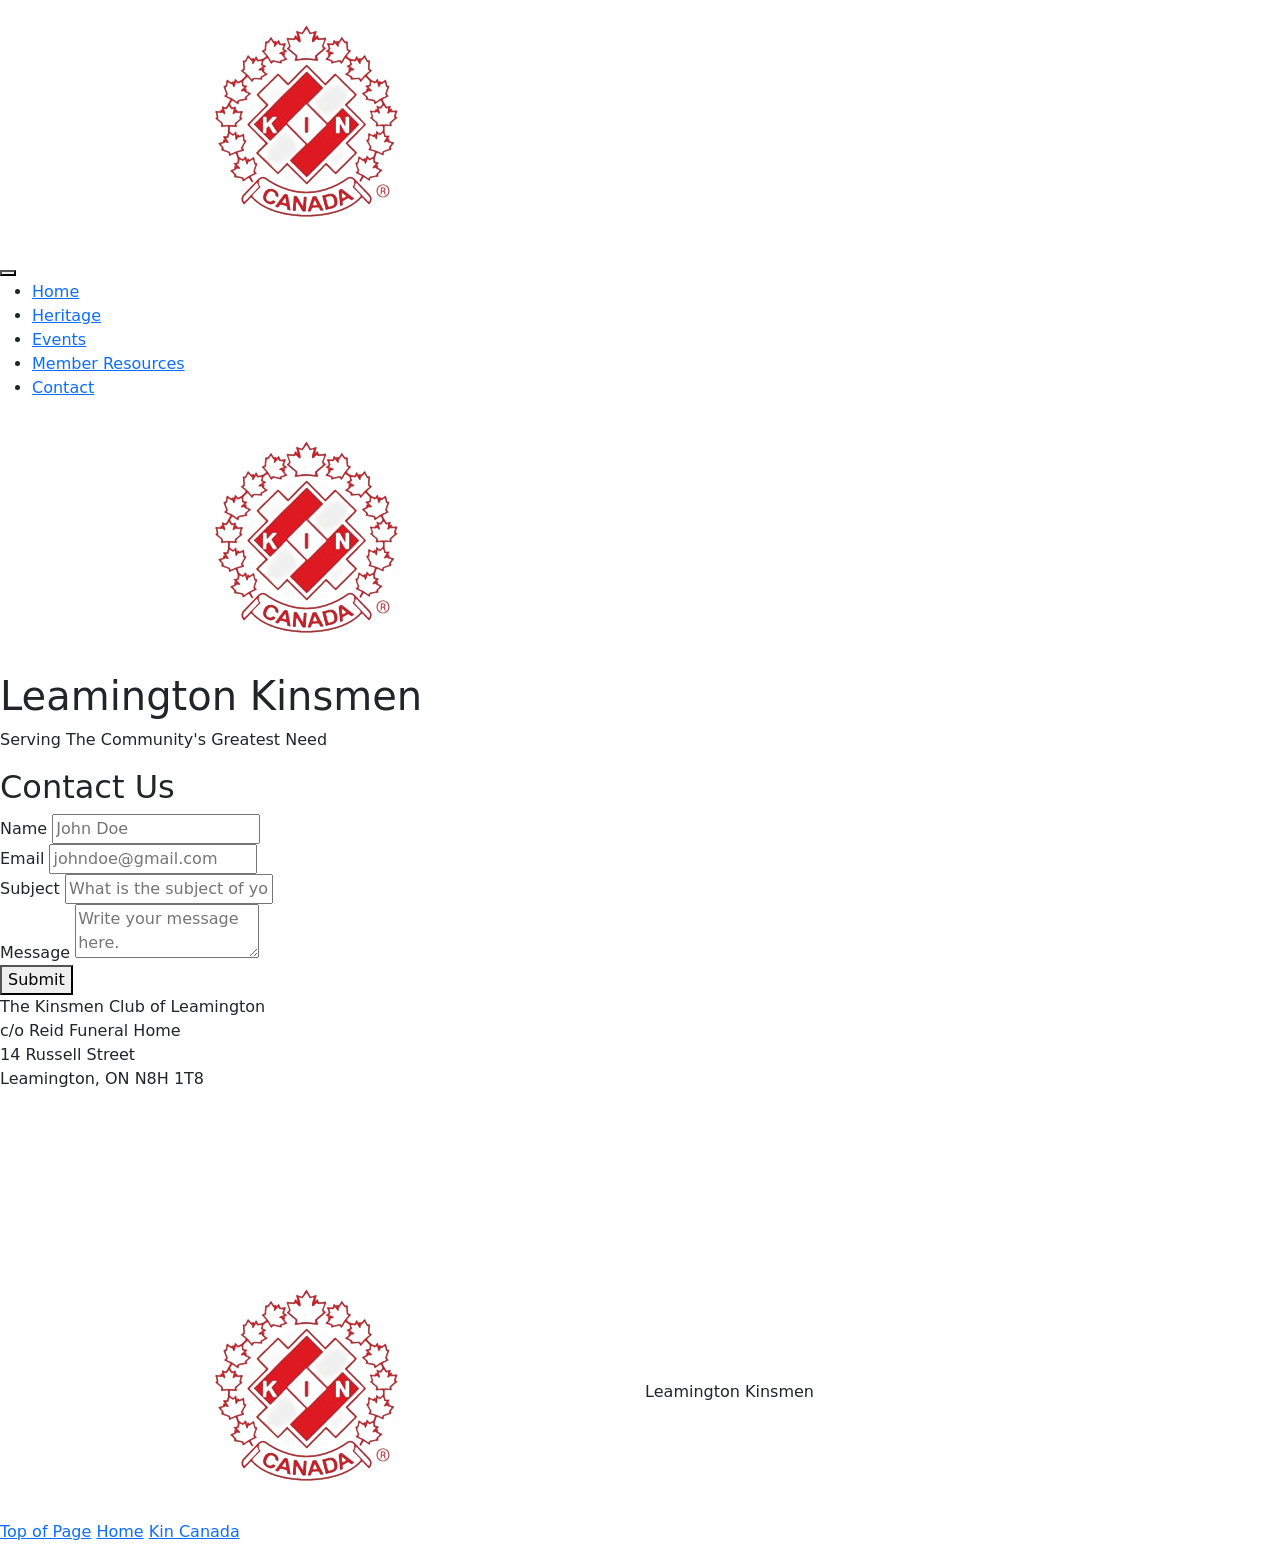
==== commit 822d1ac7: "Merge pull request #3 from brady-castein/events Events" ====
--- a/contact.html
+++ b/contact.html
@@ -1,34 +1,33 @@
 <!DOCTYPE html>
 <html lang="en">
-<head>
-    <meta charset="UTF-8">
-    <meta name="viewport" content="width=device-width, initial-scale=1.0">
-    <title>Leamington Kinsmen – Contact</title>
-    <link href="https://cdn.jsdelivr.net/npm/bootstrap@5.3.0/dist/css/bootstrap.min.css" rel="stylesheet">
-    <link href="https://fonts.googleapis.com/css2?family=Playfair+Display:wght@400;600&family=Source+Sans+3:wght@300;400;600&display=swap" rel="stylesheet">
-    <link rel="stylesheet" href="css/style.css">
-</head>
-<body>
-    <script src="https://cdn.jsdelivr.net/npm/bootstrap@5.3.0/dist/js/bootstrap.bundle.min.js"></script>
-
-    <nav class="top-nav">
+    <head>
+        <meta charset="UTF-8">
+        <meta name="viewport" content="width=device-width, initial-scale=1.0">
+        <title>Leamington Kinsmen – Contact</title>
+        <link href="https://cdn.jsdelivr.net/npm/bootstrap@5.3.0/dist/css/bootstrap.min.css" rel="stylesheet">
+        <link href="https://fonts.googleapis.com/css2?family=Playfair+Display:wght@400;600&family=Source+Sans+3:wght@300;400;600&display=swap" rel="stylesheet">
+        <link rel="stylesheet" href="css/style.css">
+    </head>
+    <body>
+        <script src="https://cdn.jsdelivr.net/npm/bootstrap@5.3.0/dist/js/bootstrap.bundle.min.js"></script>
+        <nav class="top-nav">
         <div class="nav-container">
-            <div class="logo-small">
-                <img src="kincanada.png" alt="Kinsmen Logo">
-            </div>
-            <button class="burger-menu" type="button" aria-label="Toggle navigation">
-                <span></span>
-                <span></span>
-                <span></span>
-            </button>
-            <ul class="nav-links">
-                <li><a href="index.html">Home</a></li>
-                <li><a href="Heritage.html">Heritage</a></li>
-                <li><a href="events.html">Events</a></li>
-                <li><a href="#">Member Resources</a></li>
-                <li><a href="contact.html">Contact</a></li>
-            </ul>
-        </div>
+    <div class="logo-small">
+        <img src="kincanada.png" alt="Kinsmen Logo">
+    </div>
+    <button class="burger-menu" type="button" aria-label="Toggle navigation">
+        <span></span>
+        <span></span>
+        <span></span>
+    </button>
+    <ul class="nav-links">
+        <li><a href="#">Home</a></li>
+        <li><a href="#">Heritage</a></li>
+        <li><a href="#">Events</a></li>
+        <li><a href="#">Member Resources</a></li>
+        <li><a href="#">Contact</a></li>
+    </ul>
+</div>
     </nav>
 
     <header class="main-header">
@@ -36,7 +35,7 @@
             <div class="logo-large">
                 <img src="kincanada.png" alt="Kinsmen Canada Logo">
             </div>
-            <div class="header-text-container">
+        <div class="header-text-container">
                 <div class="header-text">
                     <h1>Leamington <span class="highlight">Kinsmen</span></h1>
                     <p class="tagline">Serving The Community's Greatest Need</p>
@@ -51,38 +50,23 @@
 
     <main class="contact-main">
         <section class="contact-form">
-            <form id="contactForm" action="https://formsubmit.co/Tshikani.oliver@gmail.com" method="POST">
-                <div class="field">
-                    <label for="name">Name</label>
-                    <input type="text" id="name" name="name" placeholder="John Doe" required>
-                </div>
-
-                <div class="field">
-                    <label for="email">Email</label>
-                    <input type="email" id="email" name="email" placeholder="johndoe@gmail.com" required>
-                </div>
-
-                <div class="field">
-                    <label for="subject">Subject</label>
-                    <input type="text" id="subject" name="subject" placeholder="What is the subject of your message?" required>
-                </div>
-
-                <div class="field">
-                    <label for="message">Message</label>
-                    <textarea id="message" name="message" placeholder="Write your message here." required></textarea>
-                </div>
-
-                <!-- Hidden fields for better delivery -->
-                <input type="hidden" name="_subject" value="New Contact Form - Leamington Kinsmen">
-                <input type="hidden" name="_captcha" value="false">
-
-                <button class="button-submit" type="submit">Submit</button>
-            </form>
-
-            <!-- Success message (hidden by default) -->
-            <div id="successMessage" style="display:none; color:#28a745; font-weight:600; margin-top:20px; text-align:center;">
-                Thank you! Your message has been sent successfully.
+            <div class="field">
+                <label>Name</label>
+                <input type="text" placeholder="John Doe">
             </div>
+            <div class="field">
+                <label>Email</label>
+                <input type="email" placeholder="johndoe@gmail.com">
+            </div>
+            <div class="field">
+                <label>Subject</label>
+                <input type="text" placeholder="What is the subject of your message?">
+            </div>
+            <div class="field">
+                <label>Message</label>
+                <textarea placeholder="Write your message here."></textarea>
+            </div>
+            <button class="button-submit" type="button">Submit</button>
         </section>
 
         <section class="contact-info">
@@ -92,35 +76,27 @@
                 14 Russell Street<br>
                 Leamington, ON N8H 1T8
             </address>
-            <iframe src="https://www.google.com/maps/embed?pb=!1m18!1m12!1m3!1d2956.6!2d-82.5962!3d42.0534!2m3!1f0!2f0!3f0!3m2!1i1024!2i768!4f13.1!3m3!1m2!1s0x883a2b1b2b2b2b2b%3A0x0!2s14+Russell+St%2C+Leamington%2C+ON+N8H+1T8!5e0!3m2!1sen!2sca!4v1680000000000" allowfullscreen loading="lazy" referrerpolicy="no-referrer-when-downgrade" title="Leamington Kinsmen location"></iframe>
+            <iframe
+                src="https://www.google.com/maps/embed?pb=!1m18!1m12!1m3!1d2956.6!2d-82.5962!3d42.0534!2m3!1f0!2f0!3f0!3m2!1i1024!2i768!4f13.1!3m3!1m2!1s0x883a2b1b2b2b2b2b%3A0x0!2s14+Russell+St%2C+Leamington%2C+ON+N8H+1T8!5e0!3m2!1sen!2sca!4v1680000000000"
+                allowfullscreen loading="lazy" referrerpolicy="no-referrer-when-downgrade"
+                title="Leamington Kinsmen location">
+            </iframe>
         </section>
     </main>
 
     <footer class="main-footer">
-        <div class="footer-inner">
-            <div class="footer-brand">
-                <img src="kincanada.png" alt="Kinsmen Logo">
-                <div class="brand">Leamington <span>Kinsmen</span></div>
-            </div>
-            <div class="footer-links">
-                <a href="#">Top of <span>Page</span></a>
-                <a href="index.html">Home</a>
-                <a href="https://kincanada.ca/">Kin <span>Canada</span></a>
-            </div>
+    <div class="footer-inner">
+        <div class="footer-brand">
+            <img src="kincanada.png" alt="Kinsmen Logo">
+            <span class="footer-kinsmen">Leamington Kinsmen</span>
         </div>
-    </footer>
-
+        <div class="footer-links">
+            <a href="#">Top of Page</a>
+            <a href="#">Home</a>
+            <a href="#">Kin Canada</a>
+        </div>
+    </div>
+</footer>
     <script src="js/contact.js"></script>
-
-    <!-- form success handling with formsubmit.co -->
-    <script>
-        document.getElementById('contactForm').addEventListener('submit', function() {
-            // Show success message after submit 
-            setTimeout(() => {
-                document.getElementById('successMessage').style.display = 'block';
-                document.getElementById('contactForm').reset();
-            }, 800);
-        });
-    </script>
-</body>
+    </body>
 </html>
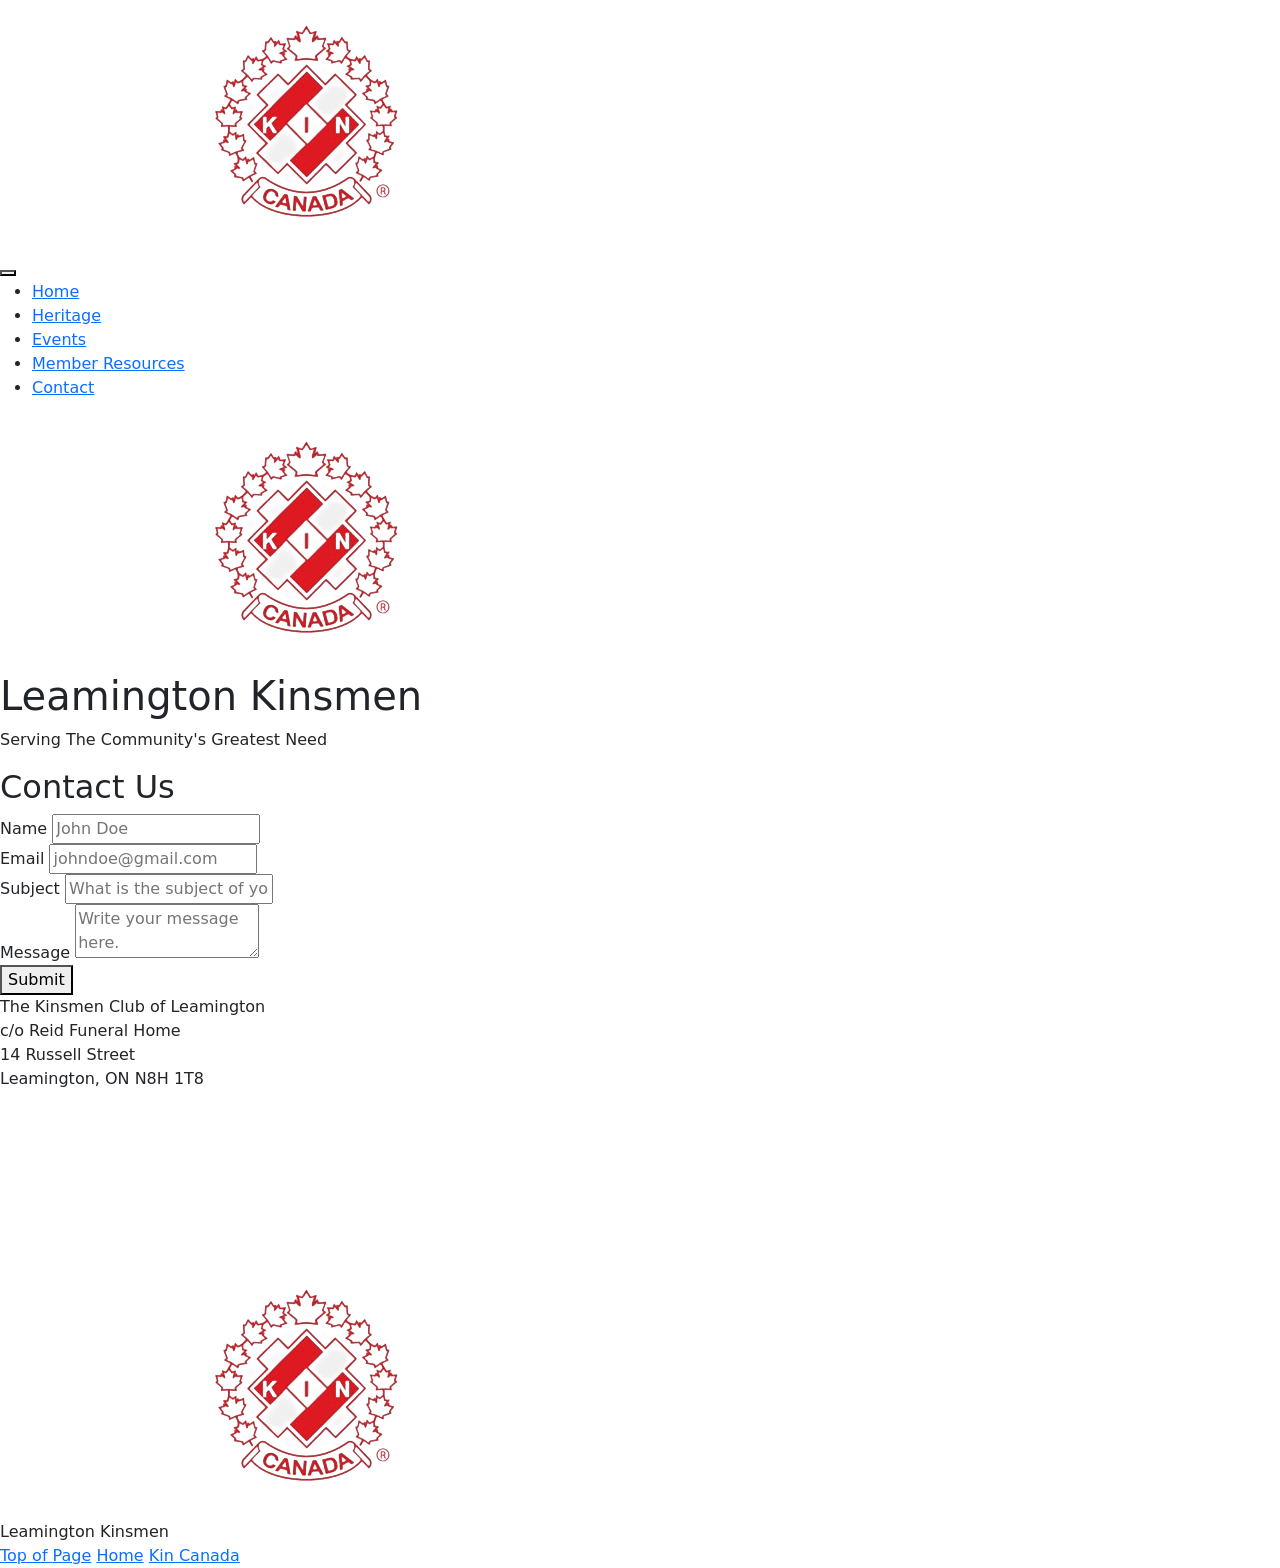
==== commit 6df2d37f: "Merge pull request #2 from brady-castein/contact.html-up-to-date Contact" ====
--- a/contact.html
+++ b/contact.html
@@ -1,33 +1,34 @@
 <!DOCTYPE html>
 <html lang="en">
-    <head>
-        <meta charset="UTF-8">
-        <meta name="viewport" content="width=device-width, initial-scale=1.0">
-        <title>Leamington Kinsmen – Contact</title>
-        <link href="https://cdn.jsdelivr.net/npm/bootstrap@5.3.0/dist/css/bootstrap.min.css" rel="stylesheet">
-        <link href="https://fonts.googleapis.com/css2?family=Playfair+Display:wght@400;600&family=Source+Sans+3:wght@300;400;600&display=swap" rel="stylesheet">
-        <link rel="stylesheet" href="css/style.css">
-    </head>
-    <body>
-        <script src="https://cdn.jsdelivr.net/npm/bootstrap@5.3.0/dist/js/bootstrap.bundle.min.js"></script>
-        <nav class="top-nav">
+<head>
+    <meta charset="UTF-8">
+    <meta name="viewport" content="width=device-width, initial-scale=1.0">
+    <title>Leamington Kinsmen – Contact</title>
+    <link href="https://cdn.jsdelivr.net/npm/bootstrap@5.3.0/dist/css/bootstrap.min.css" rel="stylesheet">
+    <link href="https://fonts.googleapis.com/css2?family=Playfair+Display:wght@400;600&family=Source+Sans+3:wght@300;400;600&display=swap" rel="stylesheet">
+    <link rel="stylesheet" href="css/style.css">
+</head>
+<body>
+    <script src="https://cdn.jsdelivr.net/npm/bootstrap@5.3.0/dist/js/bootstrap.bundle.min.js"></script>
+
+    <nav class="top-nav">
         <div class="nav-container">
-    <div class="logo-small">
-        <img src="kincanada.png" alt="Kinsmen Logo">
-    </div>
-    <button class="burger-menu" type="button" aria-label="Toggle navigation">
-        <span></span>
-        <span></span>
-        <span></span>
-    </button>
-    <ul class="nav-links">
-        <li><a href="#">Home</a></li>
-        <li><a href="#">Heritage</a></li>
-        <li><a href="#">Events</a></li>
-        <li><a href="#">Member Resources</a></li>
-        <li><a href="#">Contact</a></li>
-    </ul>
-</div>
+            <div class="logo-small">
+                <img src="kincanada.png" alt="Kinsmen Logo">
+            </div>
+            <button class="burger-menu" type="button" aria-label="Toggle navigation">
+                <span></span>
+                <span></span>
+                <span></span>
+            </button>
+            <ul class="nav-links">
+                <li><a href="index.html">Home</a></li>
+                <li><a href="Heritage.html">Heritage</a></li>
+                <li><a href="events.html">Events</a></li>
+                <li><a href="#">Member Resources</a></li>
+                <li><a href="contact.html">Contact</a></li>
+            </ul>
+        </div>
     </nav>
 
     <header class="main-header">
@@ -35,7 +36,7 @@
             <div class="logo-large">
                 <img src="kincanada.png" alt="Kinsmen Canada Logo">
             </div>
-        <div class="header-text-container">
+            <div class="header-text-container">
                 <div class="header-text">
                     <h1>Leamington <span class="highlight">Kinsmen</span></h1>
                     <p class="tagline">Serving The Community's Greatest Need</p>
@@ -50,23 +51,38 @@
 
     <main class="contact-main">
         <section class="contact-form">
-            <div class="field">
-                <label>Name</label>
-                <input type="text" placeholder="John Doe">
+            <form id="contactForm" action="https://formsubmit.co/Tshikani.oliver@gmail.com" method="POST">
+                <div class="field">
+                    <label for="name">Name</label>
+                    <input type="text" id="name" name="name" placeholder="John Doe" required>
+                </div>
+
+                <div class="field">
+                    <label for="email">Email</label>
+                    <input type="email" id="email" name="email" placeholder="johndoe@gmail.com" required>
+                </div>
+
+                <div class="field">
+                    <label for="subject">Subject</label>
+                    <input type="text" id="subject" name="subject" placeholder="What is the subject of your message?" required>
+                </div>
+
+                <div class="field">
+                    <label for="message">Message</label>
+                    <textarea id="message" name="message" placeholder="Write your message here." required></textarea>
+                </div>
+
+                <!-- Hidden fields for better delivery -->
+                <input type="hidden" name="_subject" value="New Contact Form - Leamington Kinsmen">
+                <input type="hidden" name="_captcha" value="false">
+
+                <button class="button-submit" type="submit">Submit</button>
+            </form>
+
+            <!-- Success message (hidden by default) -->
+            <div id="successMessage" style="display:none; color:#28a745; font-weight:600; margin-top:20px; text-align:center;">
+                Thank you! Your message has been sent successfully.
             </div>
-            <div class="field">
-                <label>Email</label>
-                <input type="email" placeholder="johndoe@gmail.com">
-            </div>
-            <div class="field">
-                <label>Subject</label>
-                <input type="text" placeholder="What is the subject of your message?">
-            </div>
-            <div class="field">
-                <label>Message</label>
-                <textarea placeholder="Write your message here."></textarea>
-            </div>
-            <button class="button-submit" type="button">Submit</button>
         </section>
 
         <section class="contact-info">
@@ -76,27 +92,35 @@
                 14 Russell Street<br>
                 Leamington, ON N8H 1T8
             </address>
-            <iframe
-                src="https://www.google.com/maps/embed?pb=!1m18!1m12!1m3!1d2956.6!2d-82.5962!3d42.0534!2m3!1f0!2f0!3f0!3m2!1i1024!2i768!4f13.1!3m3!1m2!1s0x883a2b1b2b2b2b2b%3A0x0!2s14+Russell+St%2C+Leamington%2C+ON+N8H+1T8!5e0!3m2!1sen!2sca!4v1680000000000"
-                allowfullscreen loading="lazy" referrerpolicy="no-referrer-when-downgrade"
-                title="Leamington Kinsmen location">
-            </iframe>
+            <iframe src="https://www.google.com/maps/embed?pb=!1m18!1m12!1m3!1d2956.6!2d-82.5962!3d42.0534!2m3!1f0!2f0!3f0!3m2!1i1024!2i768!4f13.1!3m3!1m2!1s0x883a2b1b2b2b2b2b%3A0x0!2s14+Russell+St%2C+Leamington%2C+ON+N8H+1T8!5e0!3m2!1sen!2sca!4v1680000000000" allowfullscreen loading="lazy" referrerpolicy="no-referrer-when-downgrade" title="Leamington Kinsmen location"></iframe>
         </section>
     </main>
 
     <footer class="main-footer">
-    <div class="footer-inner">
-        <div class="footer-brand">
-            <img src="kincanada.png" alt="Kinsmen Logo">
-            <span class="footer-kinsmen">Leamington Kinsmen</span>
+        <div class="footer-inner">
+            <div class="footer-brand">
+                <img src="kincanada.png" alt="Kinsmen Logo">
+                <div class="brand">Leamington <span>Kinsmen</span></div>
+            </div>
+            <div class="footer-links">
+                <a href="#">Top of <span>Page</span></a>
+                <a href="index.html">Home</a>
+                <a href="https://kincanada.ca/">Kin <span>Canada</span></a>
+            </div>
         </div>
-        <div class="footer-links">
-            <a href="#">Top of Page</a>
-            <a href="#">Home</a>
-            <a href="#">Kin Canada</a>
-        </div>
-    </div>
-</footer>
+    </footer>
+
     <script src="js/contact.js"></script>
-    </body>
+
+    <!-- form success handling with formsubmit.co -->
+    <script>
+        document.getElementById('contactForm').addEventListener('submit', function() {
+            // Show success message after submit 
+            setTimeout(() => {
+                document.getElementById('successMessage').style.display = 'block';
+                document.getElementById('contactForm').reset();
+            }, 800);
+        });
+    </script>
+</body>
 </html>
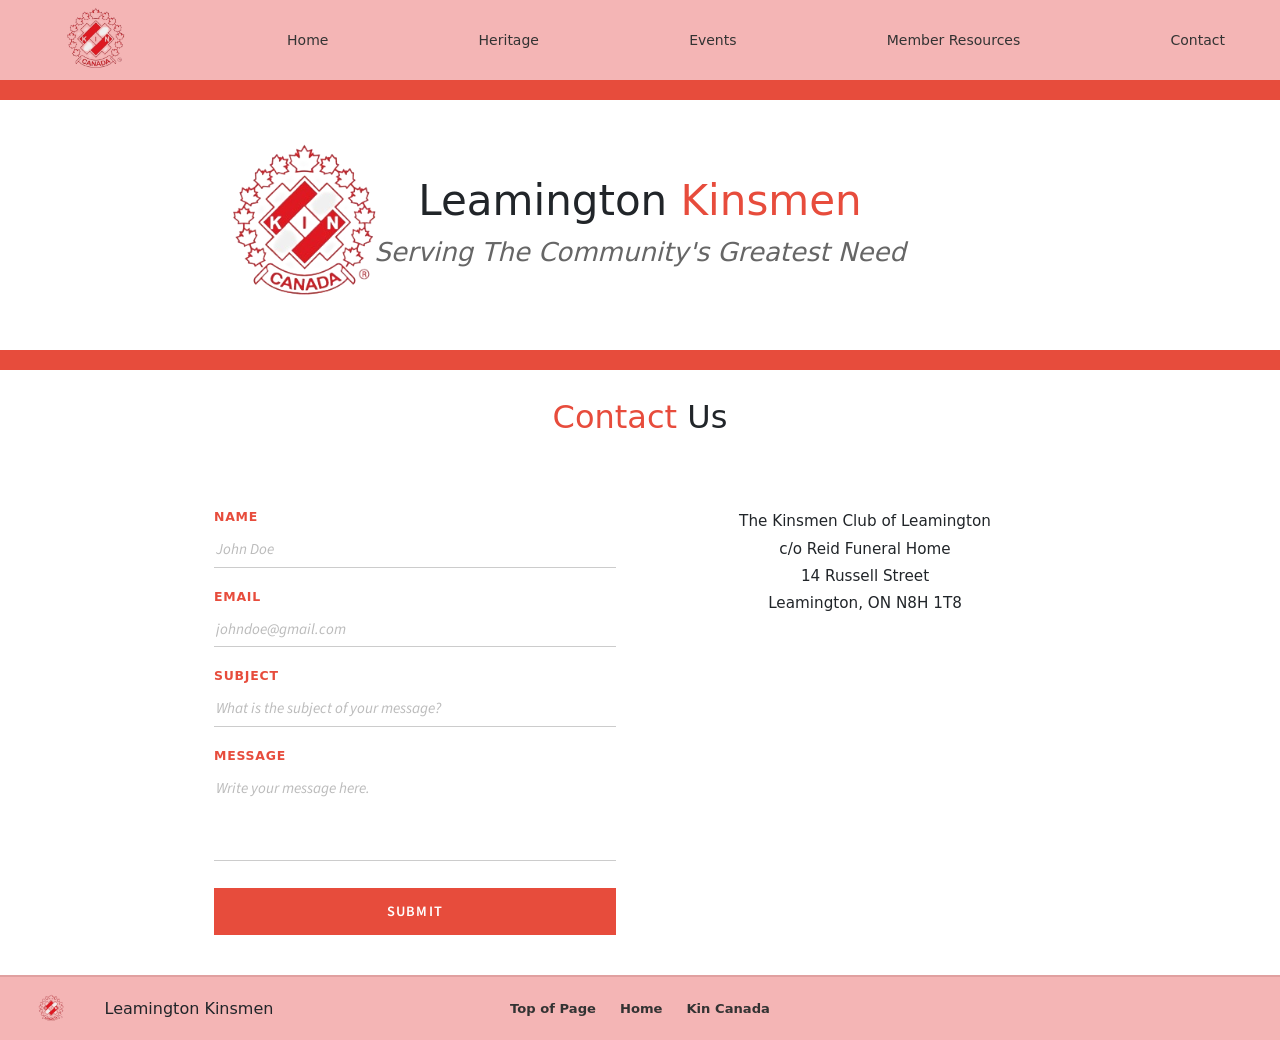
==== commit a28b5497: "Fixed nav and footer across all pages" ====
--- a/contact.html
+++ b/contact.html
@@ -22,10 +22,10 @@
                 <span></span>
             </button>
             <ul class="nav-links">
-                <li><a href="index.html">Home</a></li>
-                <li><a href="Heritage.html">Heritage</a></li>
+                <li><a href="home.html">Home</a></li>
+                <li><a href="heritage.html">Heritage</a></li>
                 <li><a href="events.html">Events</a></li>
-                <li><a href="#">Member Resources</a></li>
+                <li><a href="member.html">Member Resources</a></li>
                 <li><a href="contact.html">Contact</a></li>
             </ul>
         </div>
--- a/css/style.css
+++ b/css/style.css
@@ -0,0 +1,492 @@
+body {
+    margin: 0;
+    padding: 0;
+    min-height: 100vh;
+    display: flex;
+    flex-direction: column;
+}
+
+.top-nav {
+    background-color: #f4b5b5;
+    padding: 0;
+}
+
+.nav-container {
+    margin: 0 auto;
+    display: flex;
+    align-items: center;
+    padding: 0;
+}
+
+.nav-links {
+    display: flex;
+    list-style: none;
+    gap: 40px;
+    flex: 1;
+    justify-content: space-around;
+    margin: 0;
+}
+
+.nav-links a {
+    text-decoration: none;
+    color: #333;
+    font-size: 14px;
+    font-weight: 500;
+}
+
+.nav-links a:hover {
+    color: #e74c3c;
+}
+
+.logo-small img {
+    height: 80px;
+    object-fit: contain;
+}
+
+.main-header {
+    background-color: #fff;
+    border-top: 20px solid #e74c3c;
+    border-bottom: 20px solid #e74c3c;
+    padding: 25px 40px;
+    min-height: 260px;
+    display: flex;
+    align-items: center;
+    position: relative;
+    overflow: hidden;
+}
+
+.header-wrapper {
+    width: 100%;
+    max-width: 1400px;
+    margin: 0 auto;
+    display: flex;
+    align-items: center;
+    justify-content: center;
+    position: relative;
+    gap: 80px;
+}
+
+.logo-large {
+    flex-shrink: 0;
+    height: 200px;
+    margin-left: -650px;
+}
+
+.logo-large img {
+    height: 100%;
+    width: auto;
+    object-fit: contain;
+}
+
+.header-text-container {
+    position: absolute;
+    left: 50%;
+    transform: translateX(-50%);
+    text-align: center;
+    width: 100%;
+    max-width: 620px;
+    pointer-events: none;
+}
+
+.header-text {
+    pointer-events: auto;
+}
+
+.header-text h1 {
+    font-size: 42px;
+    margin: 0 0 8px 0;
+    line-height: 1.1;
+}
+
+.header-text .highlight {
+    color: #e74c3c;
+}
+
+.tagline {
+    font-size: 26px;
+    color: #666;
+    font-style: italic;
+    margin: 0;
+}
+
+.page-title{
+    text-align: center;
+    padding: 28px 16px 24px;
+}
+
+.page-title-band h2 {
+    font-family: 'Playfair Display', serif;
+    font-size: 2rem;
+    font-weight: 400;
+    color: #333;
+}
+
+.highlight {
+    color: #e74c3c;
+}
+
+.contact-info {
+    text-align: center;
+}
+
+.contact-main {
+    flex: 1;
+    max-width: 900px;
+    margin: 0 auto;
+    width: 100%;
+    padding: 40px 24px;
+    display: grid;
+    grid-template-columns: 1fr 1fr;
+    gap: 48px;
+    align-items: start;
+}
+
+.contact-form .field {
+    margin-bottom: 20px;
+}
+
+.contact-form label {
+    display: block;
+    font-size: 0.78rem;
+    font-weight: 600;
+    color: #e74c3c;
+    text-transform: uppercase;
+    letter-spacing: 0.06em;
+    margin-bottom: 5px;
+}
+
+
+.contact-form input,
+.contact-form textarea {
+    width: 100%;
+    border: none;
+    border-bottom: 1.5px solid #ccc;
+    background: transparent;
+    padding: 6px 2px;
+    font-family: 'Source Sans 3', sans-serif;
+    font-size: 0.95rem;
+    color: #333;
+    outline: none;
+    transition: border-color 0.2s;
+    resize: none;
+}
+
+.contact-form input::placeholder,
+.contact-form textarea::placeholder {
+    color: #bbb;
+    font-style: italic;
+}
+
+.contact-form input:focus,
+.contact-form textarea:focus {
+    border-color: #e74c3c;
+}
+
+.contact-form textarea {
+    min-height: 90px;
+}
+
+.button-submit {
+    display: block;
+    width: 100%;
+    background: #e74c3c;
+    color: #fff;
+    border: none;
+    padding: 13px;
+    font-family: 'Source Sans 3', sans-serif;
+    font-size: 0.9rem;
+    font-weight: 600;
+    letter-spacing: 0.08em;
+    text-transform: uppercase;
+    cursor: pointer;
+    transition: background 0.2s;
+    margin-top: 8px;
+}
+
+.btn-submit:hover {
+    background: #c0392b;
+}
+
+.contact-info address {
+    font-style: normal;
+    font-size: 0.95rem;
+    line-height: 1.8;
+    text-align: center;
+    margin-bottom: 20px;
+}
+
+.map-placeholder {
+    width: 85%;
+    aspect-ratio: 4/3;
+    border: 1px solid #ddd;
+    overflow: hidden;
+    margin: 0 auto;
+    display: block;
+}
+
+.map-placeholder iframe {
+    width: 100%;
+    height: 100%;
+    border: none;
+    display: block;
+}
+
+.main-footer {
+    background-color: #f4b5b5;
+    border-top: 2px solid #e0a0a0;
+    padding: 14px 24px;
+}
+
+.footer-inner {
+    width: 100%;
+    display: flex;
+    align-items: center;
+    position: relative;
+}
+
+.footer-kinsmen {
+    font-family: 'Playfair Display', serif;
+    font-size: 0.82rem;
+    color: #333;
+    flex: 1;
+}
+
+.footer-brand {
+    display: flex;
+    align-items: center;
+    gap: 8px;
+    margin-right: auto;
+    margin-left: -15px;
+}
+
+.footer-brand img {
+    height: 35px;
+    width: auto;
+    object-fit: contain;
+}
+
+.footer-links {
+    position: absolute;
+    left: 50%;
+    transform: translateX(-50%);
+    display: flex;
+    gap: 24px;
+}
+
+.footer-links a {
+    font-size: 0.82rem;
+    color: #333;
+    text-decoration: none;
+    font-weight: 600;
+}
+
+.footer-links a:hover {
+    text-decoration: underline;
+}
+
+.burger-menu {
+    display: none;
+    flex-direction: column;
+    justify-content: space-between;
+    width: 30px;
+    height: 21px;
+    background: transparent;
+    border: none;
+    cursor: pointer;
+    padding: 0;
+}
+
+.burger-menu .bar {
+    width: 100%;
+    height: 3px;
+    background-color: #c0392b;
+    border-radius: 3px;
+    transition: 0.3s;
+}
+
+@media (max-width: 768px){
+    .nav-container {
+        display: flex;
+        align-items: center;
+        justify-content: space-between;
+        padding: 8px 16px;
+        position: relative;
+    }
+
+    .nav-container::after {
+        content: 'Leamington Kinsmen';
+        position: absolute;
+        left: 50%;
+        transform: translateX(-50%);
+        font-family: 'Playfair Display', serif;
+        font-size: 1rem;
+        font-weight: 600;
+        color: #333;
+        white-space: nowrap;
+    }
+
+    .nav-container::before {
+        content: '';
+        display: flex;
+        flex-direction: column;
+        justify-content: space-between;
+        width: 28px;
+        height: 20px;
+        cursor: pointer;
+        order: 3;
+    }
+
+    .logo-small img {
+        height: 60px;
+        margin-left: -50px;
+    }
+
+    .nav-links {
+        display: none;
+        flex-direction: column;
+        gap: 0;
+        position: absolute;
+        top: 100%;
+        left: 0;
+        right: 0;
+        background-color: #f4b5b5;
+        z-index: 99;
+        padding: 8px 0;
+        box-shadow: 0 4px 8px rgba(0,0,0,0.1);
+    }
+
+    .nav-links.open {
+        display: flex;
+    }
+
+
+
+    .nav-links li a {
+        padding: 8px 12px;
+        display: flex;
+    }
+
+    .nav-links li:last-child a {
+        border-bottom: none;
+    }
+
+    .main-header {
+        padding: 20px;
+        min-height: auto;
+        border-top: 10px solid #e74c3c;
+        border-bottom: 10px solid #e74c3c;
+    }
+
+    .header-wrapper {
+        flex-direction: column;
+        gap: 16px;
+        text-align: center;
+    }
+
+    .logo-large {
+        height: 120px;
+        margin-left: 0;
+    }
+
+    .header-text-container {
+        position: static;
+        transform: none;
+        max-width: 100%;
+    }
+
+    .header-text h1 {
+        font-size: 28px;
+    }
+
+    .tagline {
+        font-size: 16px;
+    }
+
+    .page-title {
+        padding: 20px 16px;
+    }
+
+    .page-title h2 {
+        font-size: 1.5rem;
+    }
+
+    .contact-main {
+        grid-template-columns: 1fr;
+        gap: 32px;
+        padding: 24px 16px;
+    }
+
+    .contact-info iframe {
+        width: 100%;
+    }
+
+    .footer-inner {
+        display: flex;
+        flex-direction: row;
+        align-items: center;
+        justify-content: flex-start;
+        position: relative;
+        padding: 10px 15px;
+        min-height: 60px;
+    }
+
+    .footer-brand {
+        display: flex;
+        align-items: center;
+        margin: 0;
+        z-index: 5;
+    }
+
+    .footer-kinsmen {
+        display: none;
+    }
+
+    .footer-brand img {
+        height: 50px;
+        width: auto;
+        margin-left: -55px;
+    }
+
+    .footer-links {
+        position: absolute;
+        left: 50%;
+        transform: translateX(-50%);
+        display: flex;
+        gap: 15px;
+        width: auto;
+        margin: 0;
+        z-index: 1;
+    }
+
+    .footer-links a {
+        font-size: 0.85rem;
+        font-weight: 600;
+        text-decoration: none;
+        color: #333;
+        white-space: nowrap;
+    }
+
+    .burger-menu{
+        display: flex;
+        flex-direction: column;
+        justify-content: space-between;
+        width: 30px;
+        height: 21px;
+        background: transparent;
+        border: none;
+        cursor: pointer;
+        padding: 0;
+        margin-right: -250px;
+        z-index: 1001;
+        order: 2;
+    }
+
+    .burger-menu span {
+        width: 100%;
+        height: 3px;
+        background-color: #333;
+        border-radius: 3px;
+        display: block;
+    }
+
+}
